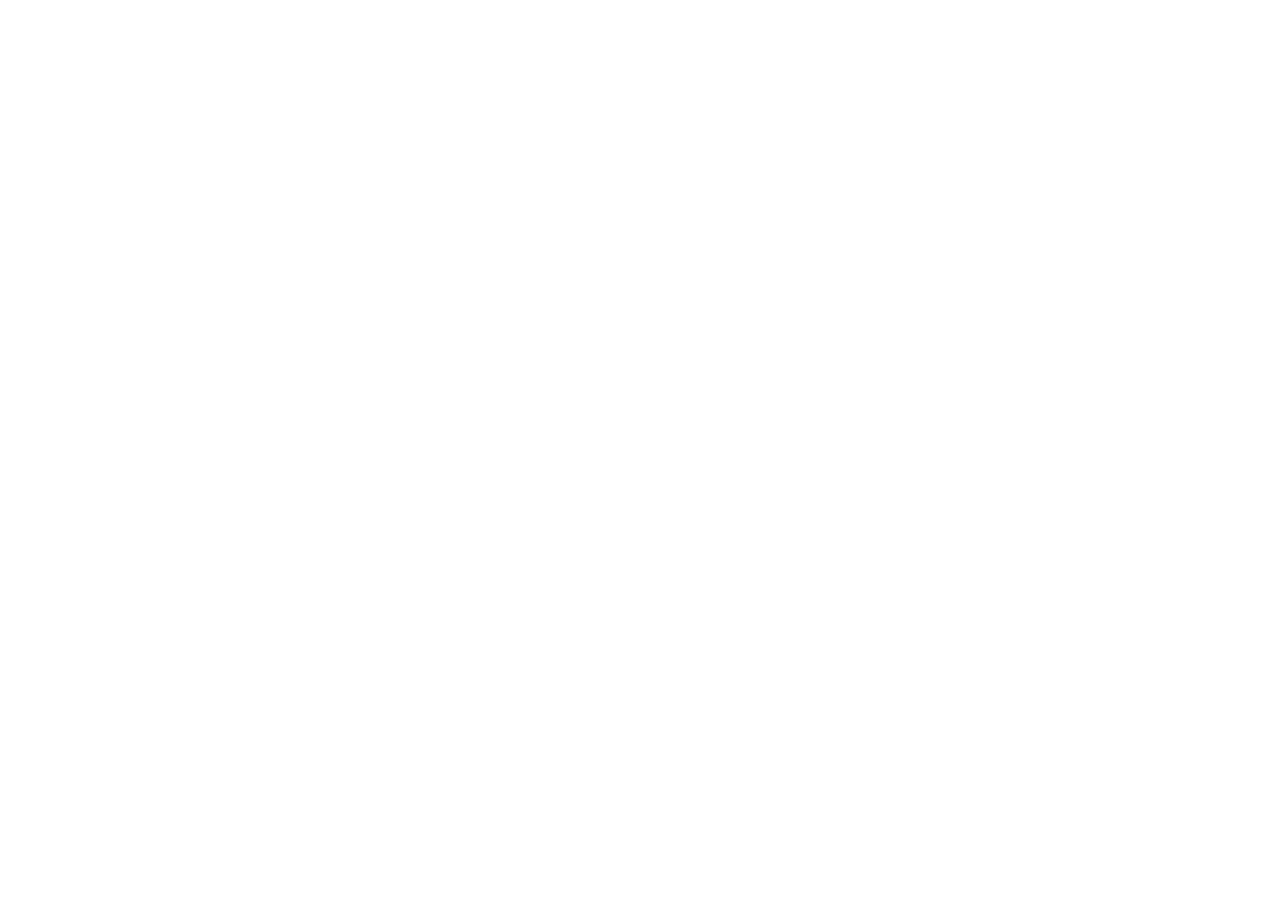
==== work.html @ 1566b44e "💄 adds simple loading, skiplink, and ids" ====
<!DOCTYPE html>
<html lang="en" style="opacity: 0">
	<head>
		<meta charset="UTF-8" />
		<meta name="viewport" content="width=device-width, initial-scale=1.0" />
		<title>Whoops! This was intentional</title>
		<!-- prettier-ignore -->
		<style>*,*::before,*::after{box-sizing:border-box}ul[class],ol[class]{padding:0}body,h1,h2,h3,h4,p,ul[class],ol[class],figure,blockquote,dl,dd{margin:0}html{scroll-behavior:smooth}body{min-height:100vh;text-rendering:optimizeSpeed;line-height:1.5}ul[class],ol[class]{list-style:none}a:not([class]){text-decoration-skip-ink:auto}img,picture{max-width:100%;display:block}article>*+*{margin-top:1em}input,button,textarea,select{font:inherit}img:not([alt]){filter:blur(10px)}@media(prefers-reduced-motion:reduce){*{animation-duration:.01ms !important;animation-iteration-count:1 !important;transition-duration:.01ms !important;scroll-behavior:auto !important}}</style>
		<link
			rel="stylesheet"
			href="/index.css"
			media="print"
			onload="this.onload=null;this.media='all';"
		/>
	</head>
	<body>
		<a href="#main" skiplink>Skip to main</a>
		<!-- prettier-ignore -->
		<script>(_=>"fonts"in document?Promise.all([document.fonts.load("1em Brygada")]).then(_=>document.documentElement.classList.add('fonts')):document.documentElement.classList.add('fonts'))()</script>
		<!-- inpiration: https://bestfolios.medium.com/5-minimalist-design-portfolios-for-inspiration-57dc6bb439c1 -->
		<main id="main">
			<section id="wrapper" class="flow">
				<h1>frankie has worked on these projects.</h1>
				<small>the lowercase `f` is intentional</small>
				<p class="h2">
					construction, doctors, small businesses, and roofing
					contractors
				</p>
				<nav>
					<a href="/">back</a>
				</nav>
			</section>
			<!--
			<section id=""></section>
			<section id=""></section>
			<h1>My name is Developer...</h1>
			<h2>and I'm a Frankie 🤗</h2>
			<hr />
			<h3>...wait...</h3>
			-->
		</main>
		<script async defer src="/static/index.js"></script>
	</body>
</html>
---- index.css ----
/* Define the "system" font family */
@font-face {
	font-family: system;
	font-style: normal;
	font-weight: 100 900;
	src: local('.SFNSText-Light'), local('.HelveticaNeueDeskInterface-Light'),
		local('.LucidaGrandeUI'), local('Ubuntu Light'), local('Segoe UI Light'),
		local('Roboto-Light'), local('DroidSans'), local('Tahoma');
}

@font-face {
	font-family: 'Brygada';
	font-weight: 100 900;
	src: url('static/Brygada1918-VariableFont_wght.woff2')
			format('woff2 supports variations'),
		url('static/Brygada1918-VariableFont_wght.woff2')
			format('woff2-variations'),
		url('static/Brygada1918-VariableFont_wght.ttf') format('ttf');
}

:root {
	--size-300: 0.75rem;
	--size-400: 1rem;
	--size-500: 1.33rem;
	--size-600: 1.77rem;
	--size-700: 2.36rem;
	--size-800: 3.15rem;
	--size-900: 4.2rem;
	--System: system, Iowan Old Style, Apple Garamond, Baskerville,
		Times New Roman, Droid Serif, Times, Source Serif Pro, serif,
		Apple Color Emoji, Segoe UI Emoji, Segoe UI Symbol;
	--Font: var(--System);
}

:root.fonts {
	--Font: 'Brygada', var(--System);
}

html,
body {
	height: 100%;
	height: -webkit-fill-available;
	line-height: 1.5;
}

html {
	font-size: 16px;
	color: #ebf5f0;
}

body {
	display: flex;
	flex-direction: column;
	font-weight: 400;
	font-family: var(--Font);
	/* background-color: #003fd6; */
	background-image: linear-gradient(122deg, #7736f8, #0c008f);
}

main {
	display: grid;
	place-content: center;
	height: 100%;
	width: clamp(414px, 95vw, 992px);
	margin: 0 auto;
}

h1,
h2,
.h2,
h3 {
	width: 100%;
	line-height: 1.3;
	font-weight: 625;
}

h1 {
	font-size: var(--size-900);
	line-height: 1.1;
	letter-spacing: -0.01em;
	font-weight: 700;
}

.h2,
h2 {
	font-size: var(--size-800);
	letter-spacing: -0.075em;
	font-weight: 450;
}

h3 {
	font-size: var(--size-700);
}

.flow > * {
	margin: 0;
}

.flow > * + * {
	margin-top: 0.5em;
}

.flow > small {
	display: inline-block;
	margin-inline-start: 0.75ch;
}

/*

nav ul {
	display: inline-flex;
	padding-left: 0;
	list-style: none;
	gap: 15px;
}

nav li {
	font-size: var(--size-600);
}

nav li::after {
	content: '|';
	margin-left: 15px;
}

nav li:last-child::after {
	content: unset;
}
*/
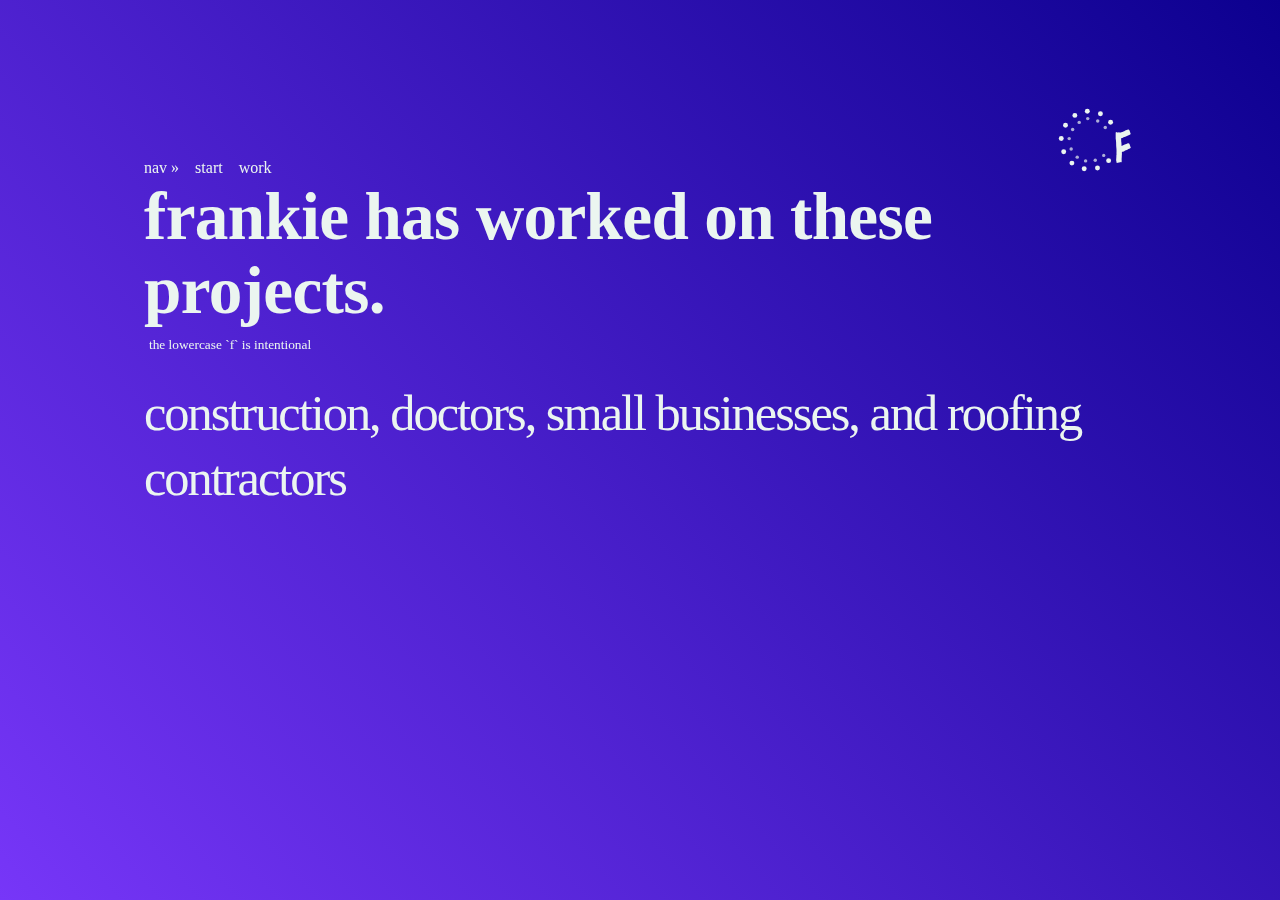
==== commit 78bcf360: "💄 adds classes and reorders to progressively enhance" ====
--- a/work.html
+++ b/work.html
@@ -1,43 +1,79 @@
 <!DOCTYPE html>
-<html lang="en" style="opacity: 0">
+<html
+	id="Root"
+	lang="en"
+	class="no-js"
+	style="background-color: #421bc4; color: transparent"
+>
 	<head>
 		<meta charset="UTF-8" />
 		<meta name="viewport" content="width=device-width, initial-scale=1.0" />
 		<title>Whoops! This was intentional</title>
+		<script>
+			Root.classList.remove('no-js');
+			Root.classList.add('js');
+		</script>
 		<!-- prettier-ignore -->
-		<style>*,*::before,*::after{box-sizing:border-box}ul[class],ol[class]{padding:0}body,h1,h2,h3,h4,p,ul[class],ol[class],figure,blockquote,dl,dd{margin:0}html{scroll-behavior:smooth}body{min-height:100vh;text-rendering:optimizeSpeed;line-height:1.5}ul[class],ol[class]{list-style:none}a:not([class]){text-decoration-skip-ink:auto}img,picture{max-width:100%;display:block}article>*+*{margin-top:1em}input,button,textarea,select{font:inherit}img:not([alt]){filter:blur(10px)}@media(prefers-reduced-motion:reduce){*{animation-duration:.01ms !important;animation-iteration-count:1 !important;transition-duration:.01ms !important;scroll-behavior:auto !important}}</style>
+		<script>(_=>_?Promise.all([document.fonts.load("1em Brygada")]).then(_=>Root.classList.add('fonts')):Root.classList.add('fonts'))("fonts"in document)</script>
+		<!-- prettier-ignore -->
+		<style>*,*::before,*::after{box-sizing:border-box}a{color:transparent}[class],ol[class]{padding:0}body,h1,h2,h3,h4,p,ul[class],ol[class],figure,blockquote,dl,dd{margin:0}html{scroll-behavior:smooth}body{min-height:100vh;text-rendering:optimizeSpeed;line-height:1.5}ul[class],ol[class]{list-style:none}a:not([class]){text-decoration-skip-ink:auto}img,picture{max-width:100%;display:block}article>*+*{margin-top:1em}input,button,textarea,select{font:inherit}img:not([alt]){filter:blur(10px)}@media(prefers-reduced-motion:reduce){*{animation-duration:.01ms !important;animation-iteration-count:1 !important;transition-duration:.01ms !important;scroll-behavior:auto !important}}</style>
 		<link
 			rel="stylesheet"
 			href="/index.css"
 			media="print"
 			onload="this.onload=null;this.media='all';"
 		/>
+		<noscript>
+			<link rel="stylesheet" href="/index.css" />
+		</noscript>
 	</head>
 	<body>
+		<!-- prettier-ignore -->
+		<script>requestAnimationFrame(() => document.body.style.setProperty('--gradient-angle', Math.floor(Math.random() * 361) + 'deg'));</script>
 		<a href="#main" skiplink>Skip to main</a>
-		<!-- prettier-ignore -->
-		<script>(_=>"fonts"in document?Promise.all([document.fonts.load("1em Brygada")]).then(_=>document.documentElement.classList.add('fonts')):document.documentElement.classList.add('fonts'))()</script>
 		<!-- inpiration: https://bestfolios.medium.com/5-minimalist-design-portfolios-for-inspiration-57dc6bb439c1 -->
 		<main id="main">
-			<section id="wrapper" class="flow">
+			<section id="navigation">
+				<nav class="nav-items">
+					<span>nav &raquo;</span>
+					<a href="/">start</a>
+					<a aria-current="page" href="work.html">work</a>
+				</nav>
+			</section>
+			<!-- prettier-ignore -->
+			<svg id="Logo" class="hidden" width="400" height="400" viewBox="0 0 488 488" fill="none" xmlns="http://www.w3.org/2000/svg">
+				<path d="M450.07 193.039a33.41 33.41 0 013.403 6.543c1.047 2.094 1.57 3.577 1.57 4.449 0 1.222-.175 2.268-.523 3.141-.349.698-.873 1.57-1.571 2.617-6.63 2.966-13.347 6.02-20.152 9.16a359.918 359.918 0 01-20.414 8.899 142.885 142.885 0 00-4.973 2.093 81.587 81.587 0 01-5.234 2.094c-.349.349-1.134.698-2.356 1.047a17.562 17.562 0 01-2.879.262c.349 3.489.524 7.066.524 10.73l.523 10.992c0 1.047.175 2.094.524 3.141.349.872.523 1.832.523 2.879.349 3.315.524 6.543.524 9.684 0 3.14.174 6.368.523 9.683a2076.521 2076.521 0 0019.106-8.375 940.849 940.849 0 0119.367-8.637c1.047.175 2.181.349 3.402.524a11.02 11.02 0 013.402 1.047c.349.349.698.785 1.047 1.308.349.524.785.96 1.309 1.309 0 .872.523 2.181 1.57 3.926 1.222 1.57 1.832 3.315 1.832 5.234 0 .349.262.96.785 1.832.524.698.873 1.221 1.047 1.57 0 1.745-.087 2.705-.261 2.879 1.221.873 2.006 2.007 2.355 3.403.523 1.395.785 2.791.785 4.187-3.14 3.49-6.281 5.845-9.422 7.067a363.644 363.644 0 00-9.16 3.925 42.737 42.737 0 01-2.879 1.571l-3.14 1.57-4.188 1.57c-1.221.349-2.53.873-3.926 1.571a676.659 676.659 0 00-7.066 4.187c-2.617 1.57-4.973 2.53-7.067 2.879a47.403 47.403 0 01-3.664.785c-.872 0-1.919.436-3.14 1.309a75.374 75.374 0 00-.262 6.281 63.38 63.38 0 01.262 5.758c0 2.094-.175 4.187-.524 6.281a66.718 66.718 0 00-.261 6.02c0 3.489-.175 6.979-.524 10.468a94.94 94.94 0 00-.523 9.946c0 2.093.087 4.187.261 6.281.175 1.919.262 3.838.262 5.758 0 1.047-.174 2.006-.523 2.879l-1.047 2.617c-2.443.349-3.926.349-4.449 0a6.983 6.983 0 00-1.832-1.309c-.873 0-1.483.349-1.832 1.047-.175.698-.698 1.221-1.571 1.57-.698-.174-1.483-.174-2.355 0-.698 0-1.309-.174-1.832-.523A26.938 26.938 0 00381.5 382c-1.047.698-2.268 1.221-3.664 1.57-2.617-.349-4.275-.523-4.973-.523-.523.174-1.134.349-1.832.523-1.221-1.221-1.832-2.704-1.832-4.449.175-1.919-.261-3.577-1.308-4.973 0-1.744-.175-2.791-.524-3.14-.349-.524-.523-.96-.523-1.309v-1.57a8.628 8.628 0 00.261-2.094c0-1.57-.087-2.792-.261-3.664.174-1.047.349-2.617.523-4.711l.524-6.805c.174-2.442.261-4.798.261-7.066v-5.496c0-.872.175-1.57.524-2.094.349-.698.523-1.483.523-2.355 0-1.396-.087-2.617-.261-3.664v-3.664-7.328c.174-2.443.261-4.886.261-7.329 0-7.502-.436-14.83-1.308-21.984a231.717 231.717 0 01-1.047-21.984c0-4.013-.175-8.375-.524-13.086-.349-4.886-.785-9.335-1.308-13.348 0-.872-.175-1.57-.524-2.094a8.627 8.627 0 01-.261-2.093 75.398 75.398 0 01-.262-6.282v-6.804-5.758-7.852-7.851c.174-2.443.349-4.188.523-5.235 0-.174.524-.436 1.571-.785 1.046-.523 1.744-.785 2.093-.785.873 0 1.571.262 2.094.785a17.016 17.016 0 001.832 1.57c.698-.523 1.396-.785 2.094-.785h2.617c2.617-.523 4.188-.436 4.711.262.698.523 1.221.785 1.57.785.524 0 .96-.262 1.309-.785s.785-.785 1.309-.785c1.395 0 2.18.349 2.355 1.047.349.698.872 1.047 1.57 1.047.698 0 1.222-.262 1.571-.786.349-.523.698-.785 1.046-.785.524 0 1.047.175 1.571.524a4.95 4.95 0 001.57.261c.872 0 1.832-.261 2.879-.785 1.047-.698 2.007-1.221 2.879-1.57 1.396-.349 2.617-.785 3.664-1.309a30.815 30.815 0 013.664-1.308c2.617-1.571 4.536-2.53 5.758-2.879a43.591 43.591 0 004.187-1.832c2.966-1.396 5.758-2.705 8.375-3.926a130.258 130.258 0 018.637-3.926c1.57 0 2.617-.349 3.141-1.047 1.221.524 2.791.611 4.711.262 2.093 1.919 3.402 3.402 3.925 4.449a18.778 18.778 0 002.356 2.879c1.047 1.396 1.745 2.094 2.094 2.094 0 .523-.262 1.134-.786 1.832-.523.698-.785 1.309-.785 1.832z" fill="var(--text)"/>
+				<circle cx="291" cy="338" r="10" fill="var(--text)" fill-opacity="0.7"/>
+				<circle cx="239.5" cy="367.5" r="10.5" fill="var(--text)" fill-opacity="0.7"/>
+				<circle cx="180.5" cy="371.5" r="10.5" fill="var(--text)" fill-opacity="0.7"/>
+				<circle cx="129.5" cy="348.5" r="10.5" fill="var(--text)" fill-opacity="0.7"/>
+				<circle cx="92.5" cy="298.5" r="10.5" fill="var(--text)" fill-opacity="0.7"/>
+				<circle cx="80.5" cy="235.5" r="10.5" fill="var(--text)" fill-opacity="0.7"/>
+				<circle cx="101.5" cy="179.5" r="10.5" fill="var(--text)" fill-opacity="0.7"/>
+				<circle cx="141.5" cy="136.5" r="10.5" fill="var(--text)" fill-opacity="0.7"/>
+				<circle cx="193.5" cy="113.5" r="10.5" fill="var(--text)" fill-opacity="0.7"/>
+				<circle cx="254.5" cy="128.5" r="10.5" fill="var(--text)" fill-opacity="0.7"/>
+				<circle cx="300.5" cy="167.5" r="10.5" fill="var(--text)" fill-opacity="0.7"/>
+				<circle cx="115" cy="94" r="15" fill="var(--text)"/>
+				<circle cx="58" cy="154" r="15" fill="var(--text)"/>
+				<circle cx="32" cy="235" r="15" fill="var(--text)"/>
+				<circle cx="97" cy="385" r="15" fill="var(--text)"/>
+				<circle cx="172" cy="419" r="15" fill="var(--text)"/>
+				<circle cx="253" cy="415" r="15" fill="var(--text)"/>
+				<circle cx="321" cy="370" r="15" fill="var(--text)"/>
+				<circle cx="47" cy="316" r="15" fill="var(--text)"/>
+				<circle cx="191" cy="69" r="15" fill="var(--text)"/>
+				<circle cx="271" cy="84" r="15" fill="var(--text)"/>
+				<circle cx="333" cy="136" r="15" fill="var(--text)"/>
+			</svg>
+			<section id="wrapper" class="flow" aria-live="polite">
 				<h1>frankie has worked on these projects.</h1>
 				<small>the lowercase `f` is intentional</small>
 				<p class="h2">
 					construction, doctors, small businesses, and roofing
 					contractors
 				</p>
-				<nav>
-					<a href="/">back</a>
-				</nav>
 			</section>
-			<!--
-			<section id=""></section>
-			<section id=""></section>
-			<h1>My name is Developer...</h1>
-			<h2>and I'm a Frankie 🤗</h2>
-			<hr />
-			<h3>...wait...</h3>
-			-->
 		</main>
 		<script async defer src="/static/index.js"></script>
 	</body>
--- a/index.css
+++ b/index.css
@@ -3,6 +3,7 @@
 	font-family: system;
 	font-style: normal;
 	font-weight: 100 900;
+	font-display: swap;
 	src: local('.SFNSText-Light'), local('.HelveticaNeueDeskInterface-Light'),
 		local('.LucidaGrandeUI'), local('Ubuntu Light'), local('Segoe UI Light'),
 		local('Roboto-Light'), local('DroidSans'), local('Tahoma');
@@ -10,7 +11,8 @@
 
 @font-face {
 	font-family: 'Brygada';
-	font-weight: 100 900;
+	font-weight: 400 700;
+	font-display: swap;
 	src: url('static/Brygada1918-VariableFont_wght.woff2')
 			format('woff2 supports variations'),
 		url('static/Brygada1918-VariableFont_wght.woff2')
@@ -26,14 +28,61 @@
 	--size-700: 2.36rem;
 	--size-800: 3.15rem;
 	--size-900: 4.2rem;
+	--text: #ebf5f0;
 	--System: system, Iowan Old Style, Apple Garamond, Baskerville,
 		Times New Roman, Droid Serif, Times, Source Serif Pro, serif,
 		Apple Color Emoji, Segoe UI Emoji, Segoe UI Symbol;
-	--Font: var(--System);
-}
-
-:root.fonts {
 	--Font: 'Brygada', var(--System);
+	--gradient-start: #7736f8;
+	--gradient-end: #0c008f;
+}
+
+#Logo {
+	max-width: 5rem;
+	place-self: end;
+	height: auto;
+	will-change: transform;
+	overflow: visible;
+}
+
+@media (prefers-reduced-motion: no-preference) {
+	#Logo > circle {
+		transform: translate(calc(var(--x, 0) * 1px), calc(var(--y, 0) * 1px));
+		transition: transform 1s ease-out;
+	}
+	#Logo:hover > circle {
+		--x: 0 !important;
+		--y: 0 !important;
+	}
+}
+
+#wrapper {
+	opacity: 1;
+	transition: opacity 0.25s linear;
+}
+
+.transitioning #wrapper {
+	opacity: 0;
+}
+
+html {
+	transition: opacity 0.25s linear 0.5s;
+	font-size: 16px;
+	color: transparent;
+	opacity: 1;
+}
+
+html.js {
+	opacity: 1;
+}
+
+@keyframes loadIn {
+	from {
+		opacity: 0;
+	}
+	to {
+		opacity: 1;
+	}
 }
 
 html,
@@ -43,53 +92,179 @@
 	line-height: 1.5;
 }
 
-html {
-	font-size: 16px;
-	color: #ebf5f0;
-}
-
 body {
 	display: flex;
 	flex-direction: column;
 	font-weight: 400;
 	font-family: var(--Font);
-	/* background-color: #003fd6; */
-	background-image: linear-gradient(122deg, #7736f8, #0c008f);
+	color: transparent;
+}
+
+.loaded body {
+	transition: color 0.5s linear;
+	color: var(--text);
+}
+
+.no-js body {
+	color: var(--text);
+}
+
+body::before {
+	content: '';
+	display: block;
+	position: fixed;
+	top: 0;
+	right: 0;
+	bottom: 0;
+	left: 0;
+	opacity: 0;
+	transition: opacity 1s linear;
+	pointer-events: none;
+	z-index: 0;
+}
+
+.no-js body::before,
+.transitioning body::before {
+	opacity: 0;
+}
+
+.loaded body::before {
+	opacity: 1;
+	background-image: linear-gradient(
+		calc(var(--gradient-angle, 122deg)),
+		var(--gradient-start),
+		var(--gradient-end)
+	);
+}
+
+.loaded.fonts body {
+	color: var(--text);
+}
+
+@media (prefers-contrast: more) {
+	body {
+		background-image: unset;
+		background-color: var(--gradient-end) !important;
+	}
+	body::before {
+		content: unset;
+	}
 }
 
 main {
+	position: relative;
 	display: grid;
-	place-content: center;
+	grid-template-rows: 20vh;
+	grid-auto-rows: auto;
 	height: 100%;
 	width: clamp(414px, 95vw, 992px);
 	margin: 0 auto;
 }
+#Logo,
+#navigation {
+	grid-row: 1 / 2;
+	grid-column: 1 / -1;
+}
+
+#navigation {
+	place-self: end start;
+}
+
+nav {
+	display: flex;
+	align-items: flex-end;
+	padding-top: 2rem;
+}
+
+nav > * {
+	padding-right: 1rem;
+	font-family: var(--System);
+}
+
+nav > *:last-child {
+	padding-right: 0;
+}
+
+nav a {
+	color: inherit;
+	text-decoration-color: transparent;
+	transition: text-decoration-color 0.25s ease-out;
+}
+
+nav a:hover {
+	text-decoration-color: currentColor;
+}
+
+nav > .nav-title {
+	padding-right: 1rem;
+	flex: 0 0 auto;
+	width: auto;
+}
+
+nav > .nav-items > * {
+	margin-right: 1rem;
+	line-height: 1.1;
+}
 
 h1,
+.h1,
 h2,
 .h2,
-h3 {
+h3,
+.h3,
+h4,
+.h4 {
 	width: 100%;
 	line-height: 1.3;
 	font-weight: 625;
 }
 
-h1 {
+h1,
+.h1 {
+	line-height: 1.1;
+	font-family: var(--System);
+	font-size: 4.5rem;
+}
+
+.no-js h1,
+.fonts h1,
+.no-js .h1,
+.fonts .h1 {
 	font-size: var(--size-900);
-	line-height: 1.1;
+	font-family: var(--Font);
 	letter-spacing: -0.01em;
 	font-weight: 700;
 }
 
 .h2,
 h2 {
+	font-family: var(--Font);
 	font-size: var(--size-800);
-	letter-spacing: -0.075em;
+	font-weight: 400;
+	letter-spacing: -2px;
+}
+
+.no-js h2,
+.fonts h2,
+.no-js .h2,
+.fonts .h2 {
 	font-weight: 450;
 }
 
+.h3,
 h3 {
 	font-size: var(--size-700);
+}
+
+h4,
+.h4 {
+	font-size: var(--size-500);
+}
+
+.sans-serif,
+small,
+a {
+	font-family: var(--System);
 }
 
 .flow > * {
@@ -105,25 +280,36 @@
 	margin-inline-start: 0.75ch;
 }
 
-/*
-
-nav ul {
-	display: inline-flex;
-	padding-left: 0;
-	list-style: none;
-	gap: 15px;
-}
-
-nav li {
-	font-size: var(--size-600);
-}
-
-nav li::after {
-	content: '|';
-	margin-left: 15px;
-}
-
-nav li:last-child::after {
-	content: unset;
-}
-*/
+a[skiplink] {
+	position: fixed !important;
+	/* keep it on viewport */
+	top: 0px !important;
+	left: 0px !important;
+	/* give it non-zero size, VoiceOver on Safari requires at least 2 pixels
+	   before allowing buttons to be activated. */
+	width: 4px !important;
+	height: 4px !important;
+	/* visually hide it with overflow and opacity */
+	opacity: 0 !important;
+	overflow: hidden !important;
+	/* remove any margin or padding */
+	border: none !important;
+	margin: 0 !important;
+	padding: 0 !important;
+	/* ensure no other style sets display to none */
+	display: block !important;
+	visibility: visible !important;
+	pointer-events: none !important;
+}
+
+a[skiplink]:focus {
+	position: absolute !important;
+	top: 0px !important;
+	left: 0px !important;
+	height: auto !important;
+	width: auto !important;
+	margin: auto !important;
+	opacity: 1 !important;
+	pointer-events: auto !important;
+	background-color: white;
+}
--- a/index.css
+++ b/index.css
@@ -3,6 +3,7 @@
 	font-family: system;
 	font-style: normal;
 	font-weight: 100 900;
+	font-display: swap;
 	src: local('.SFNSText-Light'), local('.HelveticaNeueDeskInterface-Light'),
 		local('.LucidaGrandeUI'), local('Ubuntu Light'), local('Segoe UI Light'),
 		local('Roboto-Light'), local('DroidSans'), local('Tahoma');
@@ -10,7 +11,8 @@
 
 @font-face {
 	font-family: 'Brygada';
-	font-weight: 100 900;
+	font-weight: 400 700;
+	font-display: swap;
 	src: url('static/Brygada1918-VariableFont_wght.woff2')
 			format('woff2 supports variations'),
 		url('static/Brygada1918-VariableFont_wght.woff2')
@@ -26,14 +28,61 @@
 	--size-700: 2.36rem;
 	--size-800: 3.15rem;
 	--size-900: 4.2rem;
+	--text: #ebf5f0;
 	--System: system, Iowan Old Style, Apple Garamond, Baskerville,
 		Times New Roman, Droid Serif, Times, Source Serif Pro, serif,
 		Apple Color Emoji, Segoe UI Emoji, Segoe UI Symbol;
-	--Font: var(--System);
-}
-
-:root.fonts {
 	--Font: 'Brygada', var(--System);
+	--gradient-start: #7736f8;
+	--gradient-end: #0c008f;
+}
+
+#Logo {
+	max-width: 5rem;
+	place-self: end;
+	height: auto;
+	will-change: transform;
+	overflow: visible;
+}
+
+@media (prefers-reduced-motion: no-preference) {
+	#Logo > circle {
+		transform: translate(calc(var(--x, 0) * 1px), calc(var(--y, 0) * 1px));
+		transition: transform 1s ease-out;
+	}
+	#Logo:hover > circle {
+		--x: 0 !important;
+		--y: 0 !important;
+	}
+}
+
+#wrapper {
+	opacity: 1;
+	transition: opacity 0.25s linear;
+}
+
+.transitioning #wrapper {
+	opacity: 0;
+}
+
+html {
+	transition: opacity 0.25s linear 0.5s;
+	font-size: 16px;
+	color: transparent;
+	opacity: 1;
+}
+
+html.js {
+	opacity: 1;
+}
+
+@keyframes loadIn {
+	from {
+		opacity: 0;
+	}
+	to {
+		opacity: 1;
+	}
 }
 
 html,
@@ -43,53 +92,179 @@
 	line-height: 1.5;
 }
 
-html {
-	font-size: 16px;
-	color: #ebf5f0;
-}
-
 body {
 	display: flex;
 	flex-direction: column;
 	font-weight: 400;
 	font-family: var(--Font);
-	/* background-color: #003fd6; */
-	background-image: linear-gradient(122deg, #7736f8, #0c008f);
+	color: transparent;
+}
+
+.loaded body {
+	transition: color 0.5s linear;
+	color: var(--text);
+}
+
+.no-js body {
+	color: var(--text);
+}
+
+body::before {
+	content: '';
+	display: block;
+	position: fixed;
+	top: 0;
+	right: 0;
+	bottom: 0;
+	left: 0;
+	opacity: 0;
+	transition: opacity 1s linear;
+	pointer-events: none;
+	z-index: 0;
+}
+
+.no-js body::before,
+.transitioning body::before {
+	opacity: 0;
+}
+
+.loaded body::before {
+	opacity: 1;
+	background-image: linear-gradient(
+		calc(var(--gradient-angle, 122deg)),
+		var(--gradient-start),
+		var(--gradient-end)
+	);
+}
+
+.loaded.fonts body {
+	color: var(--text);
+}
+
+@media (prefers-contrast: more) {
+	body {
+		background-image: unset;
+		background-color: var(--gradient-end) !important;
+	}
+	body::before {
+		content: unset;
+	}
 }
 
 main {
+	position: relative;
 	display: grid;
-	place-content: center;
+	grid-template-rows: 20vh;
+	grid-auto-rows: auto;
 	height: 100%;
 	width: clamp(414px, 95vw, 992px);
 	margin: 0 auto;
 }
+#Logo,
+#navigation {
+	grid-row: 1 / 2;
+	grid-column: 1 / -1;
+}
+
+#navigation {
+	place-self: end start;
+}
+
+nav {
+	display: flex;
+	align-items: flex-end;
+	padding-top: 2rem;
+}
+
+nav > * {
+	padding-right: 1rem;
+	font-family: var(--System);
+}
+
+nav > *:last-child {
+	padding-right: 0;
+}
+
+nav a {
+	color: inherit;
+	text-decoration-color: transparent;
+	transition: text-decoration-color 0.25s ease-out;
+}
+
+nav a:hover {
+	text-decoration-color: currentColor;
+}
+
+nav > .nav-title {
+	padding-right: 1rem;
+	flex: 0 0 auto;
+	width: auto;
+}
+
+nav > .nav-items > * {
+	margin-right: 1rem;
+	line-height: 1.1;
+}
 
 h1,
+.h1,
 h2,
 .h2,
-h3 {
+h3,
+.h3,
+h4,
+.h4 {
 	width: 100%;
 	line-height: 1.3;
 	font-weight: 625;
 }
 
-h1 {
+h1,
+.h1 {
+	line-height: 1.1;
+	font-family: var(--System);
+	font-size: 4.5rem;
+}
+
+.no-js h1,
+.fonts h1,
+.no-js .h1,
+.fonts .h1 {
 	font-size: var(--size-900);
-	line-height: 1.1;
+	font-family: var(--Font);
 	letter-spacing: -0.01em;
 	font-weight: 700;
 }
 
 .h2,
 h2 {
+	font-family: var(--Font);
 	font-size: var(--size-800);
-	letter-spacing: -0.075em;
+	font-weight: 400;
+	letter-spacing: -2px;
+}
+
+.no-js h2,
+.fonts h2,
+.no-js .h2,
+.fonts .h2 {
 	font-weight: 450;
 }
 
+.h3,
 h3 {
 	font-size: var(--size-700);
+}
+
+h4,
+.h4 {
+	font-size: var(--size-500);
+}
+
+.sans-serif,
+small,
+a {
+	font-family: var(--System);
 }
 
 .flow > * {
@@ -105,25 +280,36 @@
 	margin-inline-start: 0.75ch;
 }
 
-/*
-
-nav ul {
-	display: inline-flex;
-	padding-left: 0;
-	list-style: none;
-	gap: 15px;
-}
-
-nav li {
-	font-size: var(--size-600);
-}
-
-nav li::after {
-	content: '|';
-	margin-left: 15px;
-}
-
-nav li:last-child::after {
-	content: unset;
-}
-*/
+a[skiplink] {
+	position: fixed !important;
+	/* keep it on viewport */
+	top: 0px !important;
+	left: 0px !important;
+	/* give it non-zero size, VoiceOver on Safari requires at least 2 pixels
+	   before allowing buttons to be activated. */
+	width: 4px !important;
+	height: 4px !important;
+	/* visually hide it with overflow and opacity */
+	opacity: 0 !important;
+	overflow: hidden !important;
+	/* remove any margin or padding */
+	border: none !important;
+	margin: 0 !important;
+	padding: 0 !important;
+	/* ensure no other style sets display to none */
+	display: block !important;
+	visibility: visible !important;
+	pointer-events: none !important;
+}
+
+a[skiplink]:focus {
+	position: absolute !important;
+	top: 0px !important;
+	left: 0px !important;
+	height: auto !important;
+	width: auto !important;
+	margin: auto !important;
+	opacity: 1 !important;
+	pointer-events: auto !important;
+	background-color: white;
+}
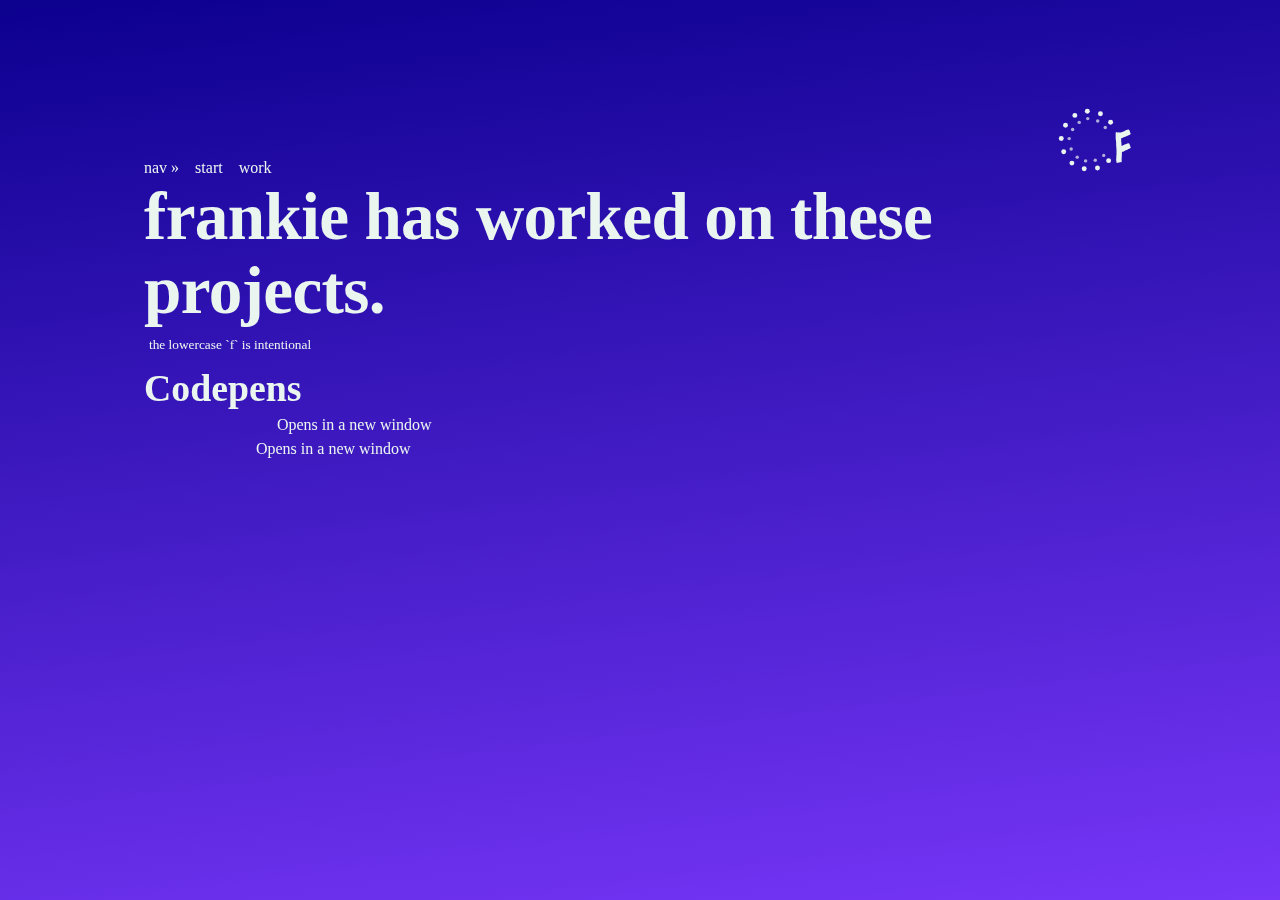
==== commit d285dc6a: "💄 inlines skiplink styles, adds codepen links" ====
--- a/work.html
+++ b/work.html
@@ -26,6 +26,41 @@
 		<noscript>
 			<link rel="stylesheet" href="/index.css" />
 		</noscript>
+		<style>
+			a[skiplink] {
+				position: fixed !important;
+				/* keep it on viewport */
+				top: 0px !important;
+				left: 0px !important;
+				/* give it non-zero size, VoiceOver on Safari requires at least 2 pixels
+	   before allowing buttons to be activated. */
+				width: 4px !important;
+				height: 4px !important;
+				/* visually hide it with overflow and opacity */
+				opacity: 0 !important;
+				overflow: hidden !important;
+				/* remove any margin or padding */
+				border: none !important;
+				margin: 0 !important;
+				padding: 0 !important;
+				/* ensure no other style sets display to none */
+				display: block !important;
+				visibility: visible !important;
+				pointer-events: none !important;
+			}
+
+			a[skiplink]:focus {
+				position: absolute !important;
+				top: 0px !important;
+				left: 0px !important;
+				height: auto !important;
+				width: auto !important;
+				margin: auto !important;
+				opacity: 1 !important;
+				pointer-events: auto !important;
+				background-color: white;
+			}
+		</style>
 	</head>
 	<body>
 		<!-- prettier-ignore -->
@@ -69,10 +104,36 @@
 			<section id="wrapper" class="flow" aria-live="polite">
 				<h1>frankie has worked on these projects.</h1>
 				<small>the lowercase `f` is intentional</small>
-				<p class="h2">
-					construction, doctors, small businesses, and roofing
-					contractors
-				</p>
+				<div>
+					<ul role="list" class="work-links">
+						<li class="h3">Codepens</li>
+						<li>
+							<a
+								href="https://codepen.io/frankie_tech/full/RwPZYJP"
+								rel="noopener noreferrer"
+								target="_blank"
+								title="Opens in a new window"
+							>
+								Resurr:ECTIONism
+							</a>
+							<span aria-hidden="true"></span>
+							<span>Opens in a new window</span>
+						</li>
+						<li>
+							<a
+								href="https://codepen.io/frankie_tech/full/GRroMzo"
+								rel="noopener noreferrer"
+								target="_blank"
+								title="Opens in a new window"
+							>
+								Generative Logo
+							</a>
+							<span aria-hidden="true"></span>
+							<span>Opens in a new window</span>
+						</li>
+					</ul>
+				</div>
+				<p class="h2"></p>
 			</section>
 		</main>
 		<script async defer src="/static/index.js"></script>
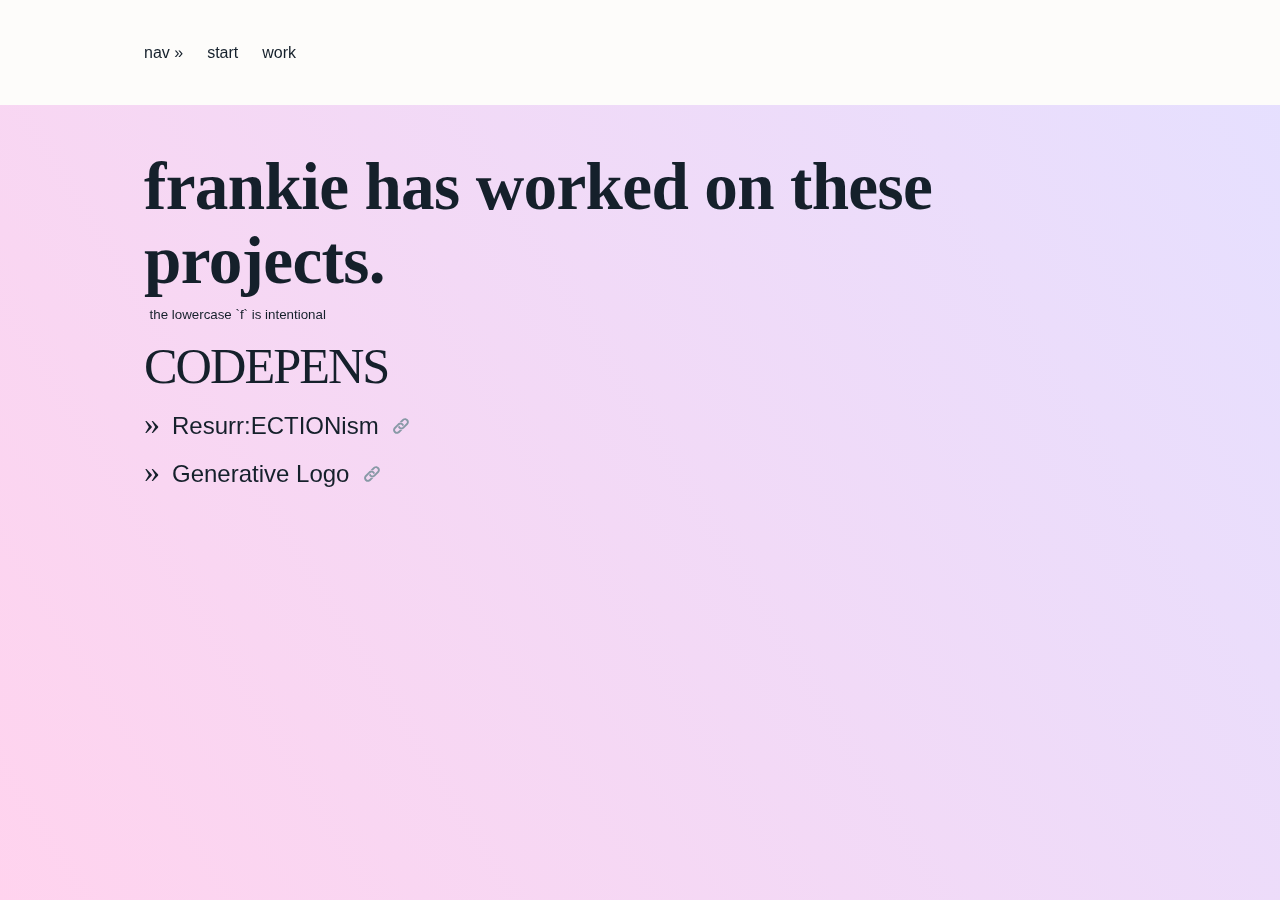
==== commit 427dc9fa: "moved more of the vars to the head" ====
--- a/work.html
+++ b/work.html
@@ -3,12 +3,13 @@
 	id="Root"
 	lang="en"
 	class="no-js"
-	style="background-color: #421bc4; color: transparent"
+	style="background-color: hsl(249.7, 100%, 93.9%); color: transparent"
 >
 	<head>
 		<meta charset="UTF-8" />
 		<meta name="viewport" content="width=device-width, initial-scale=1.0" />
 		<title>Whoops! This was intentional</title>
+		<meta name="color-scheme" content="dark light" />
 		<script>
 			Root.classList.remove('no-js');
 			Root.classList.add('js');
@@ -17,6 +18,60 @@
 		<script>(_=>_?Promise.all([document.fonts.load("1em Brygada")]).then(_=>Root.classList.add('fonts')):Root.classList.add('fonts'))("fonts"in document)</script>
 		<!-- prettier-ignore -->
 		<style>*,*::before,*::after{box-sizing:border-box}a{color:transparent}[class],ol[class]{padding:0}body,h1,h2,h3,h4,p,ul[class],ol[class],figure,blockquote,dl,dd{margin:0}html{scroll-behavior:smooth}body{min-height:100vh;text-rendering:optimizeSpeed;line-height:1.5}ul[class],ol[class]{list-style:none}a:not([class]){text-decoration-skip-ink:auto}img,picture{max-width:100%;display:block}article>*+*{margin-top:1em}input,button,textarea,select{font:inherit}img:not([alt]){filter:blur(10px)}@media(prefers-reduced-motion:reduce){*{animation-duration:.01ms !important;animation-iteration-count:1 !important;transition-duration:.01ms !important;scroll-behavior:auto !important}}</style>
+		<style>
+			@font-face {
+				font-family: 'Brygada';
+				font-weight: 400 700;
+				font-display: swap;
+				src: url('static/Brygada1918-VariableFont_wght.woff2')
+						format('woff2 supports variations'),
+					url('static/Brygada1918-VariableFont_wght.woff2')
+						format('woff2-variations'),
+					url('static/Brygada1918-VariableFont_wght.ttf')
+						format('ttf');
+			}
+			:root {
+				--size-300: 0.75rem;
+				--size-400: 1rem;
+				--size-500: 1.33rem;
+				--size-600: 1.77rem;
+				--size-700: 2.36rem;
+				--size-800: 3.15rem;
+				--sizev-800: clamp(1.8rem, 8.5vw, 3.15rem);
+				--size-900: 4.2rem;
+				--sizev-900: clamp(2rem, 9vw, 4.2rem);
+				--Serif: Iowan Old Style, Apple Garamond, Baskerville,
+					Times New Roman, Droid Serif, Times, Source Serif Pro, serif,
+					Apple Color Emoji, Segoe UI Emoji, Segoe UI Symbol;
+				--System: -apple-system, BlinkMacSystemFont, avenir next, avenir,
+					segoe ui, helvetica neue, helvetica, Ubuntu, roboto, noto,
+					arial, sans-serif;
+				--Font: 'Brygada', var(--Serif);
+				--blacker: #0f0f0f;
+				--black: rgb(21, 32, 43);
+				--text-white: #ebf5f0;
+				--text-black: var(--black);
+				--text-color: var(--text-black);
+				--white: #fdfcfa;
+				--gradient-start: hsl(323.2, 100%, 91.4%);
+				--gradient-end: hsl(249.7, 100%, 93.9%);
+				--focus-black: hsla(208.5, 18%, 43.5%, 0.1);
+				--focus-white: hsla(208.5, 18%, 43.5%, 0.1);
+				--focus: var(--focus-black);
+			}
+
+			@media (prefers-color-scheme: dark) {
+				:root {
+					--text-color: var(--text-white);
+					--gradient-start: hsl(285, 100%, 34%);
+					--gradient-end: hsl(242, 75%, 24%);
+					--focus: var(--focus-white);
+				}
+			}
+			.hidden {
+				display: none !important;
+			}
+		</style>
 		<link
 			rel="stylesheet"
 			href="/index.css"
@@ -106,7 +161,7 @@
 				<small>the lowercase `f` is intentional</small>
 				<div>
 					<ul role="list" class="work-links">
-						<li class="h3">Codepens</li>
+						<li class="h2">CODEPENS</li>
 						<li>
 							<a
 								href="https://codepen.io/frankie_tech/full/RwPZYJP"
--- a/index.css
+++ b/index.css
@@ -1,48 +1,11 @@
-/* Define the "system" font family */
-@font-face {
-	font-family: system;
-	font-style: normal;
-	font-weight: 100 900;
-	font-display: swap;
-	src: local('.SFNSText-Light'), local('.HelveticaNeueDeskInterface-Light'),
-		local('.LucidaGrandeUI'), local('Ubuntu Light'), local('Segoe UI Light'),
-		local('Roboto-Light'), local('DroidSans'), local('Tahoma');
-}
-
-@font-face {
-	font-family: 'Brygada';
-	font-weight: 400 700;
-	font-display: swap;
-	src: url('static/Brygada1918-VariableFont_wght.woff2')
-			format('woff2 supports variations'),
-		url('static/Brygada1918-VariableFont_wght.woff2')
-			format('woff2-variations'),
-		url('static/Brygada1918-VariableFont_wght.ttf') format('ttf');
-}
-
-:root {
-	--size-300: 0.75rem;
-	--size-400: 1rem;
-	--size-500: 1.33rem;
-	--size-600: 1.77rem;
-	--size-700: 2.36rem;
-	--size-800: 3.15rem;
-	--size-900: 4.2rem;
-	--text: #ebf5f0;
-	--System: system, Iowan Old Style, Apple Garamond, Baskerville,
-		Times New Roman, Droid Serif, Times, Source Serif Pro, serif,
-		Apple Color Emoji, Segoe UI Emoji, Segoe UI Symbol;
-	--Font: 'Brygada', var(--System);
-	--gradient-start: #7736f8;
-	--gradient-end: #0c008f;
-}
-
 #Logo {
 	max-width: 5rem;
-	place-self: end;
+	place-self: center end;
 	height: auto;
 	will-change: transform;
 	overflow: visible;
+	grid-column: 2;
+	grid-row: 1;
 }
 
 @media (prefers-reduced-motion: no-preference) {
@@ -50,15 +13,12 @@
 		transform: translate(calc(var(--x, 0) * 1px), calc(var(--y, 0) * 1px));
 		transition: transform 1s ease-out;
 	}
-	#Logo:hover > circle {
-		--x: 0 !important;
-		--y: 0 !important;
-	}
 }
 
 #wrapper {
 	opacity: 1;
 	transition: opacity 0.25s linear;
+	grid-column: 2 / span 1;
 }
 
 .transitioning #wrapper {
@@ -66,10 +26,11 @@
 }
 
 html {
-	transition: opacity 0.25s linear 0.5s;
+	transition: opacity 0.25s linear;
 	font-size: 16px;
 	color: transparent;
 	opacity: 1;
+	font-family: var(--System);
 }
 
 html.js {
@@ -98,15 +59,16 @@
 	font-weight: 400;
 	font-family: var(--Font);
 	color: transparent;
-}
-
-.loaded body {
-	transition: color 0.5s linear;
-	color: var(--text);
+	transition: color 0.25s linear;
+}
+
+.loaded body,
+.loaded {
+	color: var(--text-color);
 }
 
 .no-js body {
-	color: var(--text);
+	color: var(--text-color);
 }
 
 body::before {
@@ -138,7 +100,7 @@
 }
 
 .loaded.fonts body {
-	color: var(--text);
+	color: var(--text-color);
 }
 
 @media (prefers-contrast: more) {
@@ -154,45 +116,91 @@
 main {
 	position: relative;
 	display: grid;
-	grid-template-rows: 20vh;
+	grid-template-columns: 1fr clamp(414px, 95vw, 992px) 1fr;
+	grid-template-rows: clamp(80px, 15vh, 105px);
 	grid-auto-rows: auto;
 	height: 100%;
-	width: clamp(414px, 95vw, 992px);
-	margin: 0 auto;
-}
-#Logo,
+	grid-column-gap: 1vw;
+	grid-row-gap: 5vh;
+}
+
 #navigation {
+	display: grid;
+	grid-column: 1 / -1;
+	grid: inherit;
+	grid-gap: inherit;
 	grid-row: 1 / 2;
-	grid-column: 1 / -1;
-}
-
-#navigation {
-	place-self: end start;
+	justify-content: space-around;
+	align-items: center;
+	background-color: transparent;
+	transition: 0.25s background-color ease-out;
+	width: 100%;
+}
+
+.loaded #navigation {
+	background-color: var(--white);
+}
+
+@media (prefers-color-scheme: dark) {
+	.loaded #navigation {
+		/* background-color: rgba(91, 112, 131, 0.1); */
+		background-color: var(--black);
+	}
+}
+
+a {
+	transition: text-decoration-color 0.25s ease-out, color 0.25s ease-out,
+		border-bottom-color 0.25s ease-out;
+	border-bottom-color: transparent;
+}
+
+ul {
+	padding-left: 0;
+	list-style: none;
 }
 
 nav {
+	grid-column: 2;
+	grid-row: 1;
 	display: flex;
+	justify-content: flex-start;
 	align-items: flex-end;
 	padding-top: 2rem;
 }
 
 nav > * {
-	padding-right: 1rem;
+	margin: 0 0.25em;
+	padding: 0.25em 0.5em;
 	font-family: var(--System);
-}
-
-nav > *:last-child {
-	padding-right: 0;
+	color: transparent;
+	transition: color 0.25s ease-out;
+}
+
+nav > *:first-child {
+	padding-left: 0;
+	margin-left: 0;
 }
 
 nav a {
-	color: inherit;
+	color: transparent;
+	border-radius: 0.25em;
 	text-decoration-color: transparent;
-	transition: text-decoration-color 0.25s ease-out;
+}
+.loaded nav > *,
+.loaded nav a {
+	color: var(--text-color);
 }
 
 nav a:hover {
 	text-decoration-color: currentColor;
+}
+
+nav a:focus {
+	background-color: var(--focus);
+}
+
+nav a:active:focus {
+	text-decoration: unset;
 }
 
 nav > .nav-title {
@@ -230,7 +238,7 @@
 .fonts h1,
 .no-js .h1,
 .fonts .h1 {
-	font-size: var(--size-900);
+	font-size: var(--sizev-900);
 	font-family: var(--Font);
 	letter-spacing: -0.01em;
 	font-weight: 700;
@@ -239,7 +247,7 @@
 .h2,
 h2 {
 	font-family: var(--Font);
-	font-size: var(--size-800);
+	font-size: var(--sizev-800);
 	font-weight: 400;
 	letter-spacing: -2px;
 }
@@ -267,6 +275,11 @@
 	font-family: var(--System);
 }
 
+.no-js a,
+.loaded a {
+	color: var(--text-color);
+}
+
 .flow > * {
 	margin: 0;
 }
@@ -280,7 +293,20 @@
 	margin-inline-start: 0.75ch;
 }
 
-a[skiplink] {
+.work-links a {
+	font-size: 1.5rem;
+	text-decoration: none;
+	border-bottom: 2px dashed transparent;
+}
+
+.work-links li:not([class])::before {
+	content: '\00BB';
+	font-size: 2rem;
+	display: inline-block;
+	margin-right: 0.5rem;
+}
+
+.work-links a + span + span {
 	position: fixed !important;
 	/* keep it on viewport */
 	top: 0px !important;
@@ -302,14 +328,22 @@
 	pointer-events: none !important;
 }
 
-a[skiplink]:focus {
-	position: absolute !important;
-	top: 0px !important;
-	left: 0px !important;
-	height: auto !important;
-	width: auto !important;
-	margin: auto !important;
-	opacity: 1 !important;
-	pointer-events: auto !important;
-	background-color: white;
-}
+.work-links a:hover {
+	border-bottom-color: currentColor;
+}
+
+.work-links a + span::after {
+	content: url("data:image/svg+xml,%3Csvg xmlns='http://www.w3.org/2000/svg' xmlns:xlink='http://www.w3.org/1999/xlink' aria-hidden='true' focusable='false' width='1em' height='1em' preserveAspectRatio='xMidYMid meet' viewBox='0 0 36 36' data-icon='twemoji:link' data-width='1em' data-height='1em' data-inline='false' class='iconify' style='transform: rotate(360deg);'%3E%3Cpath fill='%238899A6' d='M15 9l6-6s6-6 12 0s0 12 0 12l-8 8s-6 6-12 0c-1.125-1.125-1.822-2.62-1.822-2.62l3.353-3.348S14.396 18.396 16 20c0 0 3 3 6 0l8-8s3-3 0-6s-6 0-6 0l-3.729 3.729s-1.854-1.521-5.646-.354L15 9z'%3E%3C/path%3E%3Cpath fill='%238899A6' d='M20.845 27l-6 6s-6 6-12 0s0-12 0-12l8-8s6-6 12 0c1.125 1.125 1.822 2.62 1.822 2.62l-3.354 3.349s.135-1.365-1.469-2.969c0 0-3-3-6 0l-8 8s-3 3 0 6s6 0 6 0l3.729-3.729s1.854 1.521 5.646.354l-.374.375z'%3E%3C/path%3E%3C/svg%3E");
+	display: inline-block;
+	margin-left: 0.5rem;
+	opacity: 0;
+	transition: opacity 0.25s ease-out, transform 0.25s ease-out;
+}
+
+.loaded .work-links a + span::after {
+	opacity: 1;
+}
+
+.work-links a:hover + span::after {
+	transform: translateY(-0.5rem);
+}
--- a/index.css
+++ b/index.css
@@ -1,48 +1,11 @@
-/* Define the "system" font family */
-@font-face {
-	font-family: system;
-	font-style: normal;
-	font-weight: 100 900;
-	font-display: swap;
-	src: local('.SFNSText-Light'), local('.HelveticaNeueDeskInterface-Light'),
-		local('.LucidaGrandeUI'), local('Ubuntu Light'), local('Segoe UI Light'),
-		local('Roboto-Light'), local('DroidSans'), local('Tahoma');
-}
-
-@font-face {
-	font-family: 'Brygada';
-	font-weight: 400 700;
-	font-display: swap;
-	src: url('static/Brygada1918-VariableFont_wght.woff2')
-			format('woff2 supports variations'),
-		url('static/Brygada1918-VariableFont_wght.woff2')
-			format('woff2-variations'),
-		url('static/Brygada1918-VariableFont_wght.ttf') format('ttf');
-}
-
-:root {
-	--size-300: 0.75rem;
-	--size-400: 1rem;
-	--size-500: 1.33rem;
-	--size-600: 1.77rem;
-	--size-700: 2.36rem;
-	--size-800: 3.15rem;
-	--size-900: 4.2rem;
-	--text: #ebf5f0;
-	--System: system, Iowan Old Style, Apple Garamond, Baskerville,
-		Times New Roman, Droid Serif, Times, Source Serif Pro, serif,
-		Apple Color Emoji, Segoe UI Emoji, Segoe UI Symbol;
-	--Font: 'Brygada', var(--System);
-	--gradient-start: #7736f8;
-	--gradient-end: #0c008f;
-}
-
 #Logo {
 	max-width: 5rem;
-	place-self: end;
+	place-self: center end;
 	height: auto;
 	will-change: transform;
 	overflow: visible;
+	grid-column: 2;
+	grid-row: 1;
 }
 
 @media (prefers-reduced-motion: no-preference) {
@@ -50,15 +13,12 @@
 		transform: translate(calc(var(--x, 0) * 1px), calc(var(--y, 0) * 1px));
 		transition: transform 1s ease-out;
 	}
-	#Logo:hover > circle {
-		--x: 0 !important;
-		--y: 0 !important;
-	}
 }
 
 #wrapper {
 	opacity: 1;
 	transition: opacity 0.25s linear;
+	grid-column: 2 / span 1;
 }
 
 .transitioning #wrapper {
@@ -66,10 +26,11 @@
 }
 
 html {
-	transition: opacity 0.25s linear 0.5s;
+	transition: opacity 0.25s linear;
 	font-size: 16px;
 	color: transparent;
 	opacity: 1;
+	font-family: var(--System);
 }
 
 html.js {
@@ -98,15 +59,16 @@
 	font-weight: 400;
 	font-family: var(--Font);
 	color: transparent;
-}
-
-.loaded body {
-	transition: color 0.5s linear;
-	color: var(--text);
+	transition: color 0.25s linear;
+}
+
+.loaded body,
+.loaded {
+	color: var(--text-color);
 }
 
 .no-js body {
-	color: var(--text);
+	color: var(--text-color);
 }
 
 body::before {
@@ -138,7 +100,7 @@
 }
 
 .loaded.fonts body {
-	color: var(--text);
+	color: var(--text-color);
 }
 
 @media (prefers-contrast: more) {
@@ -154,45 +116,91 @@
 main {
 	position: relative;
 	display: grid;
-	grid-template-rows: 20vh;
+	grid-template-columns: 1fr clamp(414px, 95vw, 992px) 1fr;
+	grid-template-rows: clamp(80px, 15vh, 105px);
 	grid-auto-rows: auto;
 	height: 100%;
-	width: clamp(414px, 95vw, 992px);
-	margin: 0 auto;
-}
-#Logo,
+	grid-column-gap: 1vw;
+	grid-row-gap: 5vh;
+}
+
 #navigation {
+	display: grid;
+	grid-column: 1 / -1;
+	grid: inherit;
+	grid-gap: inherit;
 	grid-row: 1 / 2;
-	grid-column: 1 / -1;
-}
-
-#navigation {
-	place-self: end start;
+	justify-content: space-around;
+	align-items: center;
+	background-color: transparent;
+	transition: 0.25s background-color ease-out;
+	width: 100%;
+}
+
+.loaded #navigation {
+	background-color: var(--white);
+}
+
+@media (prefers-color-scheme: dark) {
+	.loaded #navigation {
+		/* background-color: rgba(91, 112, 131, 0.1); */
+		background-color: var(--black);
+	}
+}
+
+a {
+	transition: text-decoration-color 0.25s ease-out, color 0.25s ease-out,
+		border-bottom-color 0.25s ease-out;
+	border-bottom-color: transparent;
+}
+
+ul {
+	padding-left: 0;
+	list-style: none;
 }
 
 nav {
+	grid-column: 2;
+	grid-row: 1;
 	display: flex;
+	justify-content: flex-start;
 	align-items: flex-end;
 	padding-top: 2rem;
 }
 
 nav > * {
-	padding-right: 1rem;
+	margin: 0 0.25em;
+	padding: 0.25em 0.5em;
 	font-family: var(--System);
-}
-
-nav > *:last-child {
-	padding-right: 0;
+	color: transparent;
+	transition: color 0.25s ease-out;
+}
+
+nav > *:first-child {
+	padding-left: 0;
+	margin-left: 0;
 }
 
 nav a {
-	color: inherit;
+	color: transparent;
+	border-radius: 0.25em;
 	text-decoration-color: transparent;
-	transition: text-decoration-color 0.25s ease-out;
+}
+.loaded nav > *,
+.loaded nav a {
+	color: var(--text-color);
 }
 
 nav a:hover {
 	text-decoration-color: currentColor;
+}
+
+nav a:focus {
+	background-color: var(--focus);
+}
+
+nav a:active:focus {
+	text-decoration: unset;
 }
 
 nav > .nav-title {
@@ -230,7 +238,7 @@
 .fonts h1,
 .no-js .h1,
 .fonts .h1 {
-	font-size: var(--size-900);
+	font-size: var(--sizev-900);
 	font-family: var(--Font);
 	letter-spacing: -0.01em;
 	font-weight: 700;
@@ -239,7 +247,7 @@
 .h2,
 h2 {
 	font-family: var(--Font);
-	font-size: var(--size-800);
+	font-size: var(--sizev-800);
 	font-weight: 400;
 	letter-spacing: -2px;
 }
@@ -267,6 +275,11 @@
 	font-family: var(--System);
 }
 
+.no-js a,
+.loaded a {
+	color: var(--text-color);
+}
+
 .flow > * {
 	margin: 0;
 }
@@ -280,7 +293,20 @@
 	margin-inline-start: 0.75ch;
 }
 
-a[skiplink] {
+.work-links a {
+	font-size: 1.5rem;
+	text-decoration: none;
+	border-bottom: 2px dashed transparent;
+}
+
+.work-links li:not([class])::before {
+	content: '\00BB';
+	font-size: 2rem;
+	display: inline-block;
+	margin-right: 0.5rem;
+}
+
+.work-links a + span + span {
 	position: fixed !important;
 	/* keep it on viewport */
 	top: 0px !important;
@@ -302,14 +328,22 @@
 	pointer-events: none !important;
 }
 
-a[skiplink]:focus {
-	position: absolute !important;
-	top: 0px !important;
-	left: 0px !important;
-	height: auto !important;
-	width: auto !important;
-	margin: auto !important;
-	opacity: 1 !important;
-	pointer-events: auto !important;
-	background-color: white;
-}
+.work-links a:hover {
+	border-bottom-color: currentColor;
+}
+
+.work-links a + span::after {
+	content: url("data:image/svg+xml,%3Csvg xmlns='http://www.w3.org/2000/svg' xmlns:xlink='http://www.w3.org/1999/xlink' aria-hidden='true' focusable='false' width='1em' height='1em' preserveAspectRatio='xMidYMid meet' viewBox='0 0 36 36' data-icon='twemoji:link' data-width='1em' data-height='1em' data-inline='false' class='iconify' style='transform: rotate(360deg);'%3E%3Cpath fill='%238899A6' d='M15 9l6-6s6-6 12 0s0 12 0 12l-8 8s-6 6-12 0c-1.125-1.125-1.822-2.62-1.822-2.62l3.353-3.348S14.396 18.396 16 20c0 0 3 3 6 0l8-8s3-3 0-6s-6 0-6 0l-3.729 3.729s-1.854-1.521-5.646-.354L15 9z'%3E%3C/path%3E%3Cpath fill='%238899A6' d='M20.845 27l-6 6s-6 6-12 0s0-12 0-12l8-8s6-6 12 0c1.125 1.125 1.822 2.62 1.822 2.62l-3.354 3.349s.135-1.365-1.469-2.969c0 0-3-3-6 0l-8 8s-3 3 0 6s6 0 6 0l3.729-3.729s1.854 1.521 5.646.354l-.374.375z'%3E%3C/path%3E%3C/svg%3E");
+	display: inline-block;
+	margin-left: 0.5rem;
+	opacity: 0;
+	transition: opacity 0.25s ease-out, transform 0.25s ease-out;
+}
+
+.loaded .work-links a + span::after {
+	opacity: 1;
+}
+
+.work-links a:hover + span::after {
+	transform: translateY(-0.5rem);
+}
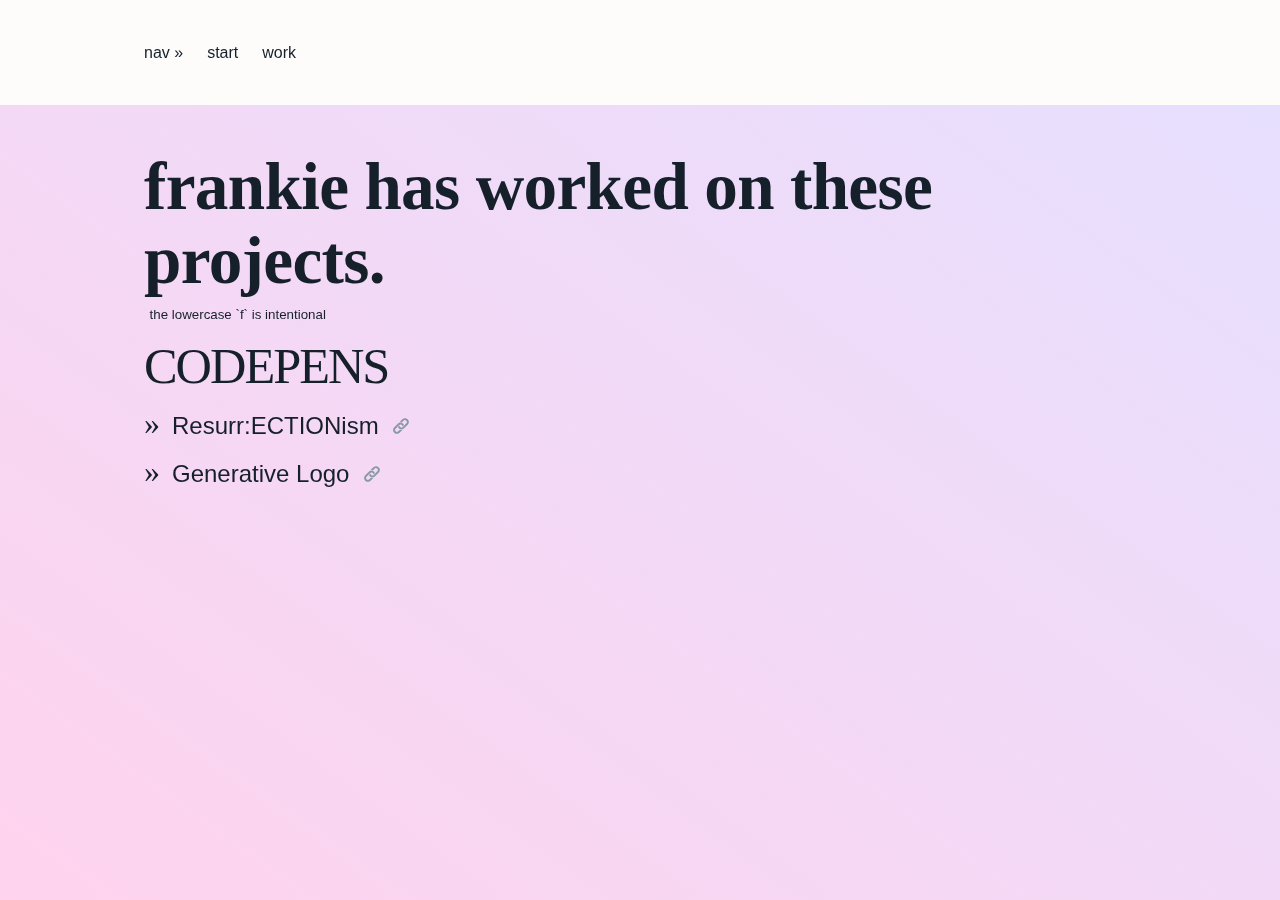
==== commit 3e861edf: "fix: :art: Fixes logo not showing on /Work" ====
--- a/work.html
+++ b/work.html
@@ -8,7 +8,7 @@
 	<head>
 		<meta charset="UTF-8" />
 		<meta name="viewport" content="width=device-width, initial-scale=1.0" />
-		<title>Whoops! This was intentional</title>
+		<title>frankie:work</title>
 		<meta name="color-scheme" content="dark light" />
 		<script>
 			Root.classList.remove('no-js');
@@ -131,30 +131,31 @@
 				</nav>
 			</section>
 			<!-- prettier-ignore -->
-			<svg id="Logo" class="hidden" width="400" height="400" viewBox="0 0 488 488" fill="none" xmlns="http://www.w3.org/2000/svg">
-				<path d="M450.07 193.039a33.41 33.41 0 013.403 6.543c1.047 2.094 1.57 3.577 1.57 4.449 0 1.222-.175 2.268-.523 3.141-.349.698-.873 1.57-1.571 2.617-6.63 2.966-13.347 6.02-20.152 9.16a359.918 359.918 0 01-20.414 8.899 142.885 142.885 0 00-4.973 2.093 81.587 81.587 0 01-5.234 2.094c-.349.349-1.134.698-2.356 1.047a17.562 17.562 0 01-2.879.262c.349 3.489.524 7.066.524 10.73l.523 10.992c0 1.047.175 2.094.524 3.141.349.872.523 1.832.523 2.879.349 3.315.524 6.543.524 9.684 0 3.14.174 6.368.523 9.683a2076.521 2076.521 0 0019.106-8.375 940.849 940.849 0 0119.367-8.637c1.047.175 2.181.349 3.402.524a11.02 11.02 0 013.402 1.047c.349.349.698.785 1.047 1.308.349.524.785.96 1.309 1.309 0 .872.523 2.181 1.57 3.926 1.222 1.57 1.832 3.315 1.832 5.234 0 .349.262.96.785 1.832.524.698.873 1.221 1.047 1.57 0 1.745-.087 2.705-.261 2.879 1.221.873 2.006 2.007 2.355 3.403.523 1.395.785 2.791.785 4.187-3.14 3.49-6.281 5.845-9.422 7.067a363.644 363.644 0 00-9.16 3.925 42.737 42.737 0 01-2.879 1.571l-3.14 1.57-4.188 1.57c-1.221.349-2.53.873-3.926 1.571a676.659 676.659 0 00-7.066 4.187c-2.617 1.57-4.973 2.53-7.067 2.879a47.403 47.403 0 01-3.664.785c-.872 0-1.919.436-3.14 1.309a75.374 75.374 0 00-.262 6.281 63.38 63.38 0 01.262 5.758c0 2.094-.175 4.187-.524 6.281a66.718 66.718 0 00-.261 6.02c0 3.489-.175 6.979-.524 10.468a94.94 94.94 0 00-.523 9.946c0 2.093.087 4.187.261 6.281.175 1.919.262 3.838.262 5.758 0 1.047-.174 2.006-.523 2.879l-1.047 2.617c-2.443.349-3.926.349-4.449 0a6.983 6.983 0 00-1.832-1.309c-.873 0-1.483.349-1.832 1.047-.175.698-.698 1.221-1.571 1.57-.698-.174-1.483-.174-2.355 0-.698 0-1.309-.174-1.832-.523A26.938 26.938 0 00381.5 382c-1.047.698-2.268 1.221-3.664 1.57-2.617-.349-4.275-.523-4.973-.523-.523.174-1.134.349-1.832.523-1.221-1.221-1.832-2.704-1.832-4.449.175-1.919-.261-3.577-1.308-4.973 0-1.744-.175-2.791-.524-3.14-.349-.524-.523-.96-.523-1.309v-1.57a8.628 8.628 0 00.261-2.094c0-1.57-.087-2.792-.261-3.664.174-1.047.349-2.617.523-4.711l.524-6.805c.174-2.442.261-4.798.261-7.066v-5.496c0-.872.175-1.57.524-2.094.349-.698.523-1.483.523-2.355 0-1.396-.087-2.617-.261-3.664v-3.664-7.328c.174-2.443.261-4.886.261-7.329 0-7.502-.436-14.83-1.308-21.984a231.717 231.717 0 01-1.047-21.984c0-4.013-.175-8.375-.524-13.086-.349-4.886-.785-9.335-1.308-13.348 0-.872-.175-1.57-.524-2.094a8.627 8.627 0 01-.261-2.093 75.398 75.398 0 01-.262-6.282v-6.804-5.758-7.852-7.851c.174-2.443.349-4.188.523-5.235 0-.174.524-.436 1.571-.785 1.046-.523 1.744-.785 2.093-.785.873 0 1.571.262 2.094.785a17.016 17.016 0 001.832 1.57c.698-.523 1.396-.785 2.094-.785h2.617c2.617-.523 4.188-.436 4.711.262.698.523 1.221.785 1.57.785.524 0 .96-.262 1.309-.785s.785-.785 1.309-.785c1.395 0 2.18.349 2.355 1.047.349.698.872 1.047 1.57 1.047.698 0 1.222-.262 1.571-.786.349-.523.698-.785 1.046-.785.524 0 1.047.175 1.571.524a4.95 4.95 0 001.57.261c.872 0 1.832-.261 2.879-.785 1.047-.698 2.007-1.221 2.879-1.57 1.396-.349 2.617-.785 3.664-1.309a30.815 30.815 0 013.664-1.308c2.617-1.571 4.536-2.53 5.758-2.879a43.591 43.591 0 004.187-1.832c2.966-1.396 5.758-2.705 8.375-3.926a130.258 130.258 0 018.637-3.926c1.57 0 2.617-.349 3.141-1.047 1.221.524 2.791.611 4.711.262 2.093 1.919 3.402 3.402 3.925 4.449a18.778 18.778 0 002.356 2.879c1.047 1.396 1.745 2.094 2.094 2.094 0 .523-.262 1.134-.786 1.832-.523.698-.785 1.309-.785 1.832z" fill="var(--text)"/>
-				<circle cx="291" cy="338" r="10" fill="var(--text)" fill-opacity="0.7"/>
-				<circle cx="239.5" cy="367.5" r="10.5" fill="var(--text)" fill-opacity="0.7"/>
-				<circle cx="180.5" cy="371.5" r="10.5" fill="var(--text)" fill-opacity="0.7"/>
-				<circle cx="129.5" cy="348.5" r="10.5" fill="var(--text)" fill-opacity="0.7"/>
-				<circle cx="92.5" cy="298.5" r="10.5" fill="var(--text)" fill-opacity="0.7"/>
-				<circle cx="80.5" cy="235.5" r="10.5" fill="var(--text)" fill-opacity="0.7"/>
-				<circle cx="101.5" cy="179.5" r="10.5" fill="var(--text)" fill-opacity="0.7"/>
-				<circle cx="141.5" cy="136.5" r="10.5" fill="var(--text)" fill-opacity="0.7"/>
-				<circle cx="193.5" cy="113.5" r="10.5" fill="var(--text)" fill-opacity="0.7"/>
-				<circle cx="254.5" cy="128.5" r="10.5" fill="var(--text)" fill-opacity="0.7"/>
-				<circle cx="300.5" cy="167.5" r="10.5" fill="var(--text)" fill-opacity="0.7"/>
-				<circle cx="115" cy="94" r="15" fill="var(--text)"/>
-				<circle cx="58" cy="154" r="15" fill="var(--text)"/>
-				<circle cx="32" cy="235" r="15" fill="var(--text)"/>
-				<circle cx="97" cy="385" r="15" fill="var(--text)"/>
-				<circle cx="172" cy="419" r="15" fill="var(--text)"/>
-				<circle cx="253" cy="415" r="15" fill="var(--text)"/>
-				<circle cx="321" cy="370" r="15" fill="var(--text)"/>
-				<circle cx="47" cy="316" r="15" fill="var(--text)"/>
-				<circle cx="191" cy="69" r="15" fill="var(--text)"/>
-				<circle cx="271" cy="84" r="15" fill="var(--text)"/>
-				<circle cx="333" cy="136" r="15" fill="var(--text)"/>
+			<svg id="Logo" class="hidden" width="400" height="400" viewBox="0 0 488 488" fill="none" xmlns="http://www.w3.org/2000/svg" style="color:var(--text-color);">
+				<path d="M450.07 193.039a33.41 33.41 0 013.403 6.543c1.047 2.094 1.57 3.577 1.57 4.449 0 1.222-.175 2.268-.523 3.141-.349.698-.873 1.57-1.571 2.617-6.63 2.966-13.347 6.02-20.152 9.16a359.918 359.918 0 01-20.414 8.899 142.885 142.885 0 00-4.973 2.093 81.587 81.587 0 01-5.234 2.094c-.349.349-1.134.698-2.356 1.047a17.562 17.562 0 01-2.879.262c.349 3.489.524 7.066.524 10.73l.523 10.992c0 1.047.175 2.094.524 3.141.349.872.523 1.832.523 2.879.349 3.315.524 6.543.524 9.684 0 3.14.174 6.368.523 9.683a2076.521 2076.521 0 0019.106-8.375 940.849 940.849 0 0119.367-8.637c1.047.175 2.181.349 3.402.524a11.02 11.02 0 013.402 1.047c.349.349.698.785 1.047 1.308.349.524.785.96 1.309 1.309 0 .872.523 2.181 1.57 3.926 1.222 1.57 1.832 3.315 1.832 5.234 0 .349.262.96.785 1.832.524.698.873 1.221 1.047 1.57 0 1.745-.087 2.705-.261 2.879 1.221.873 2.006 2.007 2.355 3.403.523 1.395.785 2.791.785 4.187-3.14 3.49-6.281 5.845-9.422 7.067a363.644 363.644 0 00-9.16 3.925 42.737 42.737 0 01-2.879 1.571l-3.14 1.57-4.188 1.57c-1.221.349-2.53.873-3.926 1.571a676.659 676.659 0 00-7.066 4.187c-2.617 1.57-4.973 2.53-7.067 2.879a47.403 47.403 0 01-3.664.785c-.872 0-1.919.436-3.14 1.309a75.374 75.374 0 00-.262 6.281 63.38 63.38 0 01.262 5.758c0 2.094-.175 4.187-.524 6.281a66.718 66.718 0 00-.261 6.02c0 3.489-.175 6.979-.524 10.468a94.94 94.94 0 00-.523 9.946c0 2.093.087 4.187.261 6.281.175 1.919.262 3.838.262 5.758 0 1.047-.174 2.006-.523 2.879l-1.047 2.617c-2.443.349-3.926.349-4.449 0a6.983 6.983 0 00-1.832-1.309c-.873 0-1.483.349-1.832 1.047-.175.698-.698 1.221-1.571 1.57-.698-.174-1.483-.174-2.355 0-.698 0-1.309-.174-1.832-.523A26.938 26.938 0 00381.5 382c-1.047.698-2.268 1.221-3.664 1.57-2.617-.349-4.275-.523-4.973-.523-.523.174-1.134.349-1.832.523-1.221-1.221-1.832-2.704-1.832-4.449.175-1.919-.261-3.577-1.308-4.973 0-1.744-.175-2.791-.524-3.14-.349-.524-.523-.96-.523-1.309v-1.57a8.628 8.628 0 00.261-2.094c0-1.57-.087-2.792-.261-3.664.174-1.047.349-2.617.523-4.711l.524-6.805c.174-2.442.261-4.798.261-7.066v-5.496c0-.872.175-1.57.524-2.094.349-.698.523-1.483.523-2.355 0-1.396-.087-2.617-.261-3.664v-3.664-7.328c.174-2.443.261-4.886.261-7.329 0-7.502-.436-14.83-1.308-21.984a231.717 231.717 0 01-1.047-21.984c0-4.013-.175-8.375-.524-13.086-.349-4.886-.785-9.335-1.308-13.348 0-.872-.175-1.57-.524-2.094a8.627 8.627 0 01-.261-2.093 75.398 75.398 0 01-.262-6.282v-6.804-5.758-7.852-7.851c.174-2.443.349-4.188.523-5.235 0-.174.524-.436 1.571-.785 1.046-.523 1.744-.785 2.093-.785.873 0 1.571.262 2.094.785a17.016 17.016 0 001.832 1.57c.698-.523 1.396-.785 2.094-.785h2.617c2.617-.523 4.188-.436 4.711.262.698.523 1.221.785 1.57.785.524 0 .96-.262 1.309-.785s.785-.785 1.309-.785c1.395 0 2.18.349 2.355 1.047.349.698.872 1.047 1.57 1.047.698 0 1.222-.262 1.571-.786.349-.523.698-.785 1.046-.785.524 0 1.047.175 1.571.524a4.95 4.95 0 001.57.261c.872 0 1.832-.261 2.879-.785 1.047-.698 2.007-1.221 2.879-1.57 1.396-.349 2.617-.785 3.664-1.309a30.815 30.815 0 013.664-1.308c2.617-1.571 4.536-2.53 5.758-2.879a43.591 43.591 0 004.187-1.832c2.966-1.396 5.758-2.705 8.375-3.926a130.258 130.258 0 018.637-3.926c1.57 0 2.617-.349 3.141-1.047 1.221.524 2.791.611 4.711.262 2.093 1.919 3.402 3.402 3.925 4.449a18.778 18.778 0 002.356 2.879c1.047 1.396 1.745 2.094 2.094 2.094 0 .523-.262 1.134-.786 1.832-.523.698-.785 1.309-.785 1.832z" fill="currentcolor"/>
+				<circle cx="291" cy="338" r="10" fill="currentcolor" fill-opacity="0.9"/>
+				<circle cx="239.5" cy="367.5" r="10.5" fill="currentcolor" fill-opacity="0.9"/>
+				<circle cx="180.5" cy="371.5" r="10.5" fill="currentcolor" fill-opacity="0.9"/>
+				<circle cx="129.5" cy="348.5" r="10.5" fill="currentcolor" fill-opacity="0.9"/>
+				<circle cx="92.5" cy="298.5" r="10.5" fill="currentcolor" fill-opacity="0.9"/>
+				<circle cx="80.5" cy="235.5" r="10.5" fill="currentcolor" fill-opacity="0.9"/>
+				<circle cx="101.5" cy="179.5" r="10.5" fill="currentcolor" fill-opacity="0.9"/>
+				<circle cx="141.5" cy="136.5" r="10.5" fill="currentcolor" fill-opacity="0.9"/>
+				<circle cx="193.5" cy="113.5" r="10.5" fill="currentcolor" fill-opacity="0.9"/>
+				<circle cx="254.5" cy="128.5" r="10.5" fill="currentcolor" fill-opacity="0.9"/>
+				<circle cx="300.5" cy="167.5" r="10.5" fill="currentcolor" fill-opacity="0.9"/>
+				<circle cx="115" cy="94" r="15" fill="currentcolor" fill-opacity="0.5"/>
+				<circle cx="58" cy="154" r="15" fill="currentcolor" fill-opacity="0.5"/>
+				<circle cx="32" cy="235" r="15" fill="currentcolor" fill-opacity="0.5"/>
+				<circle cx="97" cy="385" r="15" fill="currentcolor" fill-opacity="0.5"/>
+				<circle cx="172" cy="419" r="15" fill="currentcolor" fill-opacity="0.5"/>
+				<circle cx="253" cy="415" r="15" fill="currentcolor" fill-opacity="0.5"/>
+				<circle cx="321" cy="370" r="15" fill="currentcolor" fill-opacity="0.5"/>
+				<circle cx="47" cy="316" r="15" fill="currentcolor" fill-opacity="0.5"/>
+				<circle cx="191" cy="69" r="15" fill="currentcolor" fill-opacity="0.5"/>
+				<circle cx="271" cy="84" r="15" fill="currentcolor" fill-opacity="0.5"/>
+				<circle cx="333" cy="136" r="15" fill="currentcolor" fill-opacity="0.5"/>
+				<!-- prettier-ignore -->
 			</svg>
 			<section id="wrapper" class="flow" aria-live="polite">
 				<h1>frankie has worked on these projects.</h1>
